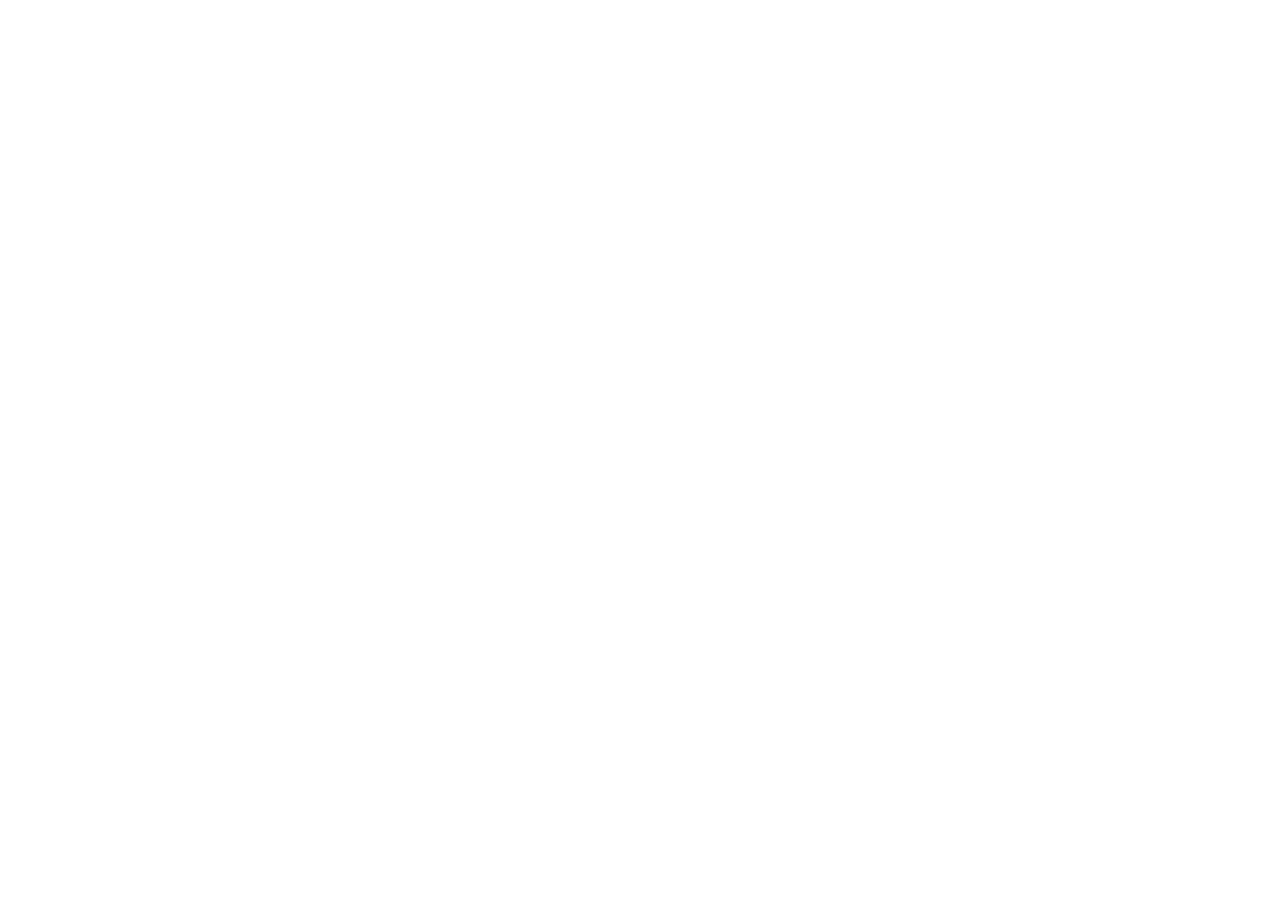
==== index.html @ 47be7827 "first commit" ====
<!DOCTYPE html>
<html lang="en">
<head>
    <meta charset="UTF-8">
    <meta http-equiv="X-UA-Compatible" content="IE=edge">
    <meta name="viewport" content="width=device-width, initial-scale=1.0">
    <link rel="stylesheet" href="style.css">
    <title>Document</title>
</head>
<body>
    
</body>
</html>
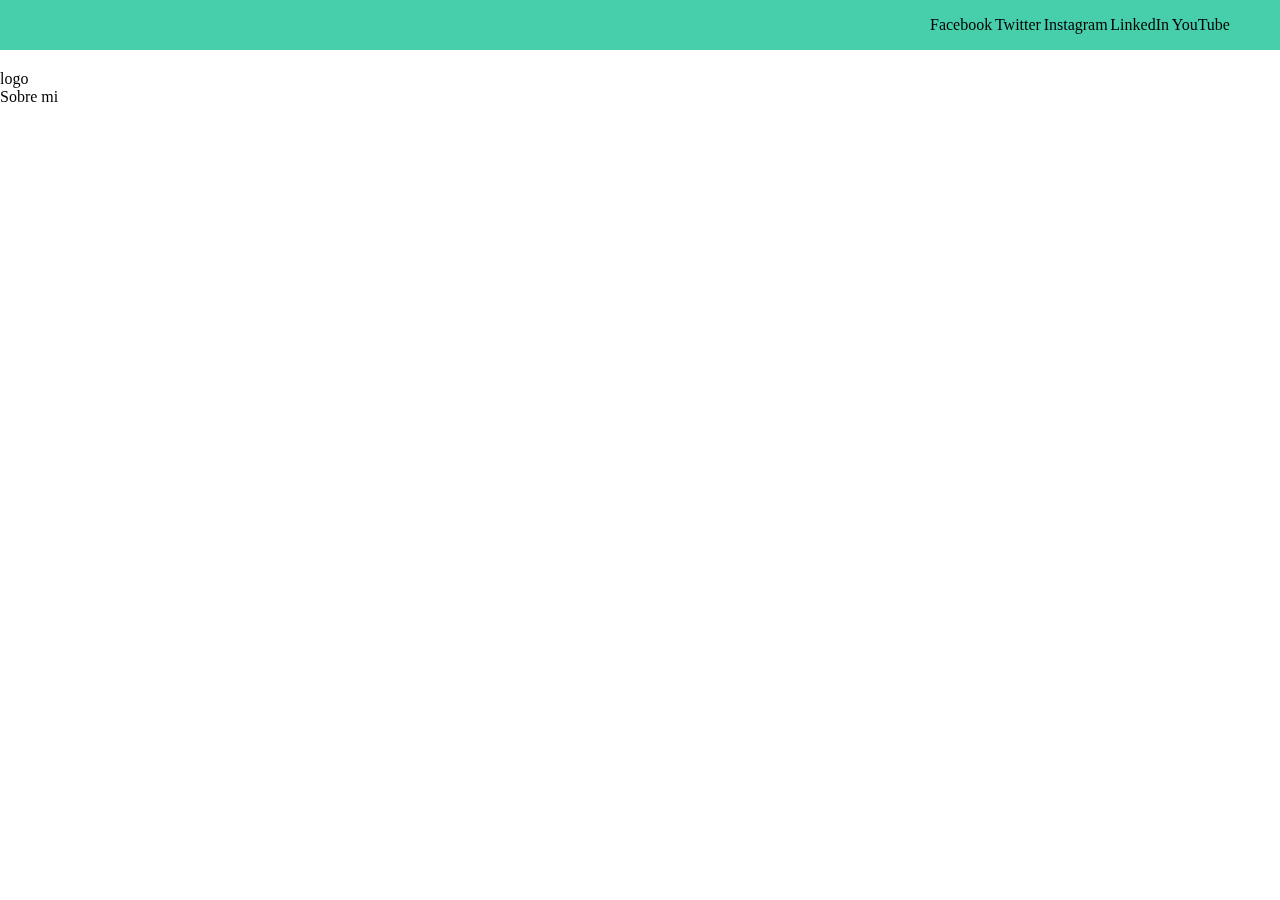
==== commit 7e05e0b1: "primeros cambios a header" ====
--- a/index.html
+++ b/index.html
@@ -4,10 +4,31 @@
     <meta charset="UTF-8">
     <meta http-equiv="X-UA-Compatible" content="IE=edge">
     <meta name="viewport" content="width=device-width, initial-scale=1.0">
-    <link rel="stylesheet" href="style.css">
-    <title>Document</title>
+    <link rel="stylesheet" href="css/main.css">
+    <title>Mi Blog</title>
 </head>
 <body>
-    
+    <header>
+        <section class="header-icons-container">
+            <div class="icons">
+                <a href="">Facebook</a>
+                <a href="">Twitter</a>
+                <a href="">Instagram</a>
+                <a href="">LinkedIn</a>
+                <a href="">YouTube</a>
+            </div>
+        </section>
+        <nav>
+            <section class="nav-logo-container">
+                <a href="index.html">logo</a>
+            </section>
+            <section class="profile-link">
+                <a href="perfil.html">Sobre mi</a>
+            </section>
+        </nav>
+    </header>
+
+
+
 </body>
-</html>+</html> --- a/css/main.css
+++ b/css/main.css
@@ -0,0 +1,40 @@
+body {
+    padding: 0;
+    margin: 0;
+    position: fixed;
+    top: 0;
+    bottom: 0;
+    left: 0;
+    right: 0;
+}
+
+a {
+    text-decoration: none;
+    display: inline;
+    color: black;
+}
+
+header {
+    width: 100%;
+    height: 140px;
+    display: grid;
+    grid-template-rows: 1fr 1fr;
+}
+
+header  .header-icons-container {
+    width: 100%;
+    height: 50px;
+    display: grid;
+    background-color: #47cfac;
+}
+
+header .header-icons-container .icons {
+    width: 300px;
+    height: auto;
+    display: flex;
+    justify-items: flex-end;
+    align-items: center;
+    justify-content: space-between;
+    justify-self: end;
+    margin-right: 50px;
+}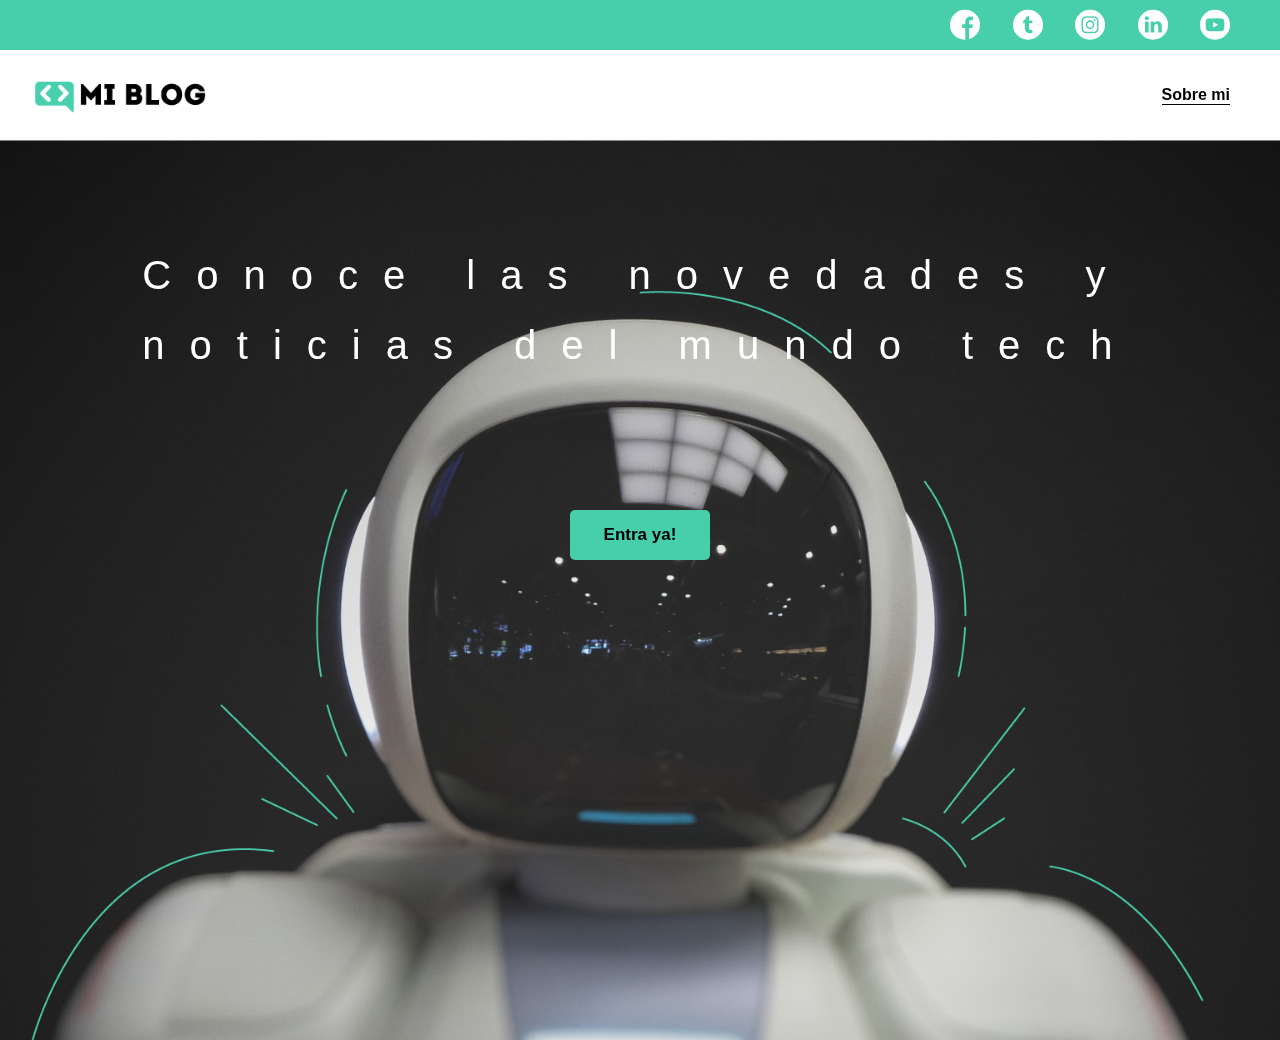
==== commit 0d646166: "Pagina principal terminada" ====
--- a/index.html
+++ b/index.html
@@ -5,22 +5,23 @@
     <meta http-equiv="X-UA-Compatible" content="IE=edge">
     <meta name="viewport" content="width=device-width, initial-scale=1.0">
     <link rel="stylesheet" href="css/main.css">
+    <link rel="stylesheet" href="css/font/flaticon.css">
     <title>Mi Blog</title>
 </head>
 <body>
     <header>
         <section class="header-icons-container">
             <div class="icons">
-                <a href="">Facebook</a>
-                <a href="">Twitter</a>
-                <a href="">Instagram</a>
-                <a href="">LinkedIn</a>
-                <a href="">YouTube</a>
+                <a href=""><span class="flaticon-001-facebook"></span></a>
+                <a href=""><span class="flaticon-002-twitter"></span></a>
+                <a href=""><span class="flaticon-011-instagram"></span></a>
+                <a href=""><span class="flaticon-010-linkedin"></span></a>
+                <a href=""><span class="flaticon-008-youtube"></span></a>
             </div>
         </section>
         <nav>
             <section class="nav-logo-container">
-                <a href="index.html">logo</a>
+                <a href="index.html"><img src="assets/img/Logo-negro.png" alt=""></a>
             </section>
             <section class="profile-link">
                 <a href="perfil.html">Sobre mi</a>
@@ -28,7 +29,13 @@
         </nav>
     </header>
 
-
-
+    <main>
+        <section class="main-text">
+            <p>Conoce las novedades y <br> noticias del mundo tech</p>
+        </section>
+        <section class="main-button">
+            <button>Entra ya!</button>
+        </section>
+    </main>
 </body>
 </html> --- a/css/main.css
+++ b/css/main.css
@@ -12,6 +12,7 @@
     text-decoration: none;
     display: inline;
     color: black;
+    font-family: 'Roboto', sans-serif;
 }
 
 header {
@@ -37,4 +38,81 @@
     justify-content: space-between;
     justify-self: end;
     margin-right: 50px;
-}+}
+
+header .icons span {
+    color: #fff;
+}
+
+nav {
+    display: grid;
+    grid-template-columns: 1fr 1fr;
+    height: 90px;
+}
+
+nav .nav-logo-container {
+    margin-left: 10px;
+}
+
+nav .nav-logo-container img {
+    width: 220px;
+    margin-top: 10px;
+}
+
+nav .profile-link {
+    display: flex;
+    align-items: center;
+    justify-content: flex-end;
+    margin-right: 50px;
+}
+
+nav .profile-link a {
+    color: black;
+    border-bottom: 1px solid black;
+    font-weight: bold;
+}
+
+main {
+    display: grid;
+    grid-template-rows: 1fr 1fr;
+    justify-content: center;
+    align-content: center;
+    height: 100vh;
+    background-image: url(../assets/img/Cover.png);
+    background-size: cover;
+    background-repeat: no-repeat;
+    background-position: center;
+
+}
+
+main .main-text {
+    margin-top:60px;
+}
+
+main .main-text p {
+	font-size: 2.5rem;
+    font-family: 'Roboto', sans-serif;
+	color: white;
+	letter-spacing: 25px;
+	line-height: 70px;
+}
+
+main .main-button {
+    margin-bottom: 480px;
+    display: flex;
+    align-items: center;
+    justify-content: center;
+}
+
+main .main-button button {
+    width: 140px;
+    height: 50px;
+    border-radius: 5px;
+    border: none;
+    color: black;
+    font-weight: bolder;
+    font-size: 17px;
+    background-color: #47cfac;
+    
+}
+
--- a/css/font/flaticon.css
+++ b/css/font/flaticon.css
@@ -0,0 +1,46 @@
+	/*
+  	Flaticon icon font: Flaticon
+  	Creation date: 20/12/2018 09:27
+  	*/
+
+@font-face {
+  font-family: "Flaticon";
+  src: url("./Flaticon.eot");
+  src: url("./Flaticon.eot?#iefix") format("embedded-opentype"),
+       url("./Flaticon.woff") format("woff"),
+       url("./Flaticon.ttf") format("truetype"),
+       url("./Flaticon.svg#Flaticon") format("svg");
+  font-weight: normal;
+  font-style: normal;
+}
+
+@media screen and (-webkit-min-device-pixel-ratio:0) {
+  @font-face {
+    font-family: "Flaticon";
+    src: url("./Flaticon.svg#Flaticon") format("svg");
+  }
+}
+
+[class^="flaticon-"]:before, [class*=" flaticon-"]:before,
+[class^="flaticon-"]:after, [class*=" flaticon-"]:after {   
+  font-family: Flaticon;
+        font-size: 30px;
+font-style: normal;
+margin-left: 20px;
+}
+
+.flaticon-001-facebook:before { content: "\f100"; }
+.flaticon-002-twitter:before { content: "\f101"; }
+.flaticon-003-whatsapp:before { content: "\f102"; }
+.flaticon-004-groupme:before { content: "\f103"; }
+.flaticon-005-kik:before { content: "\f104"; }
+.flaticon-006-skype:before { content: "\f105"; }
+.flaticon-007-periscope:before { content: "\f106"; }
+.flaticon-008-youtube:before { content: "\f107"; }
+.flaticon-009-itunes:before { content: "\f108"; }
+.flaticon-010-linkedin:before { content: "\f109"; }
+.flaticon-011-instagram:before { content: "\f10a"; }
+.flaticon-012-messenger:before { content: "\f10b"; }
+.flaticon-013-twitter-1:before { content: "\f10c"; }
+.flaticon-014-snapchat:before { content: "\f10d"; }
+.flaticon-015-reddit:before { content: "\f10e"; }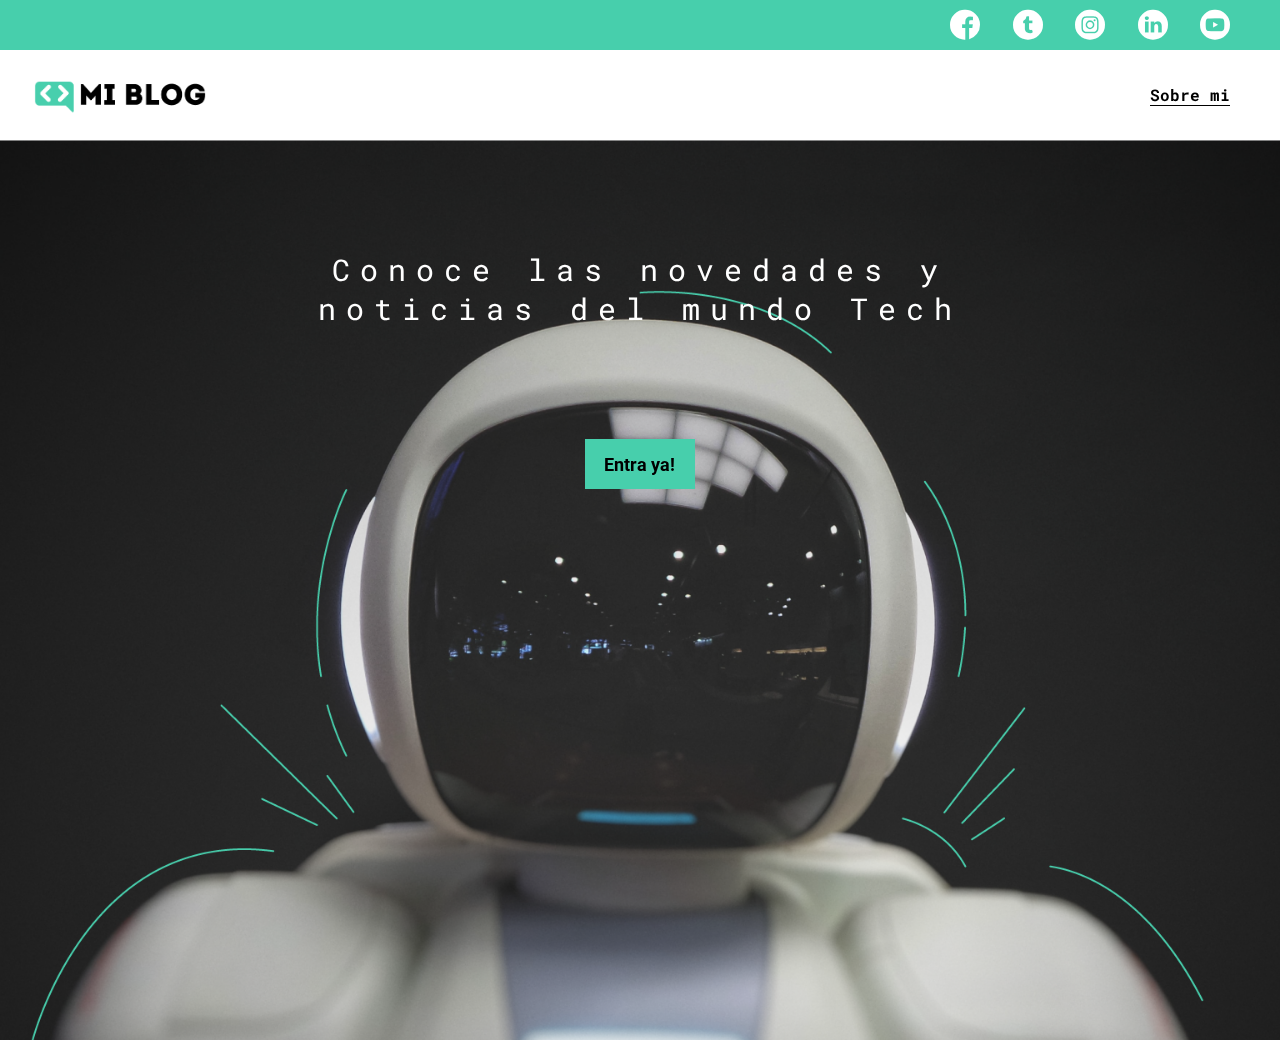
==== commit 01cd2890: "Pagina principal terminada - ultimos cambios en body" ====
--- a/index.html
+++ b/index.html
@@ -29,12 +29,12 @@
         </nav>
     </header>
 
-    <main>
+    <main class="home-main">
         <section class="main-text">
-            <p>Conoce las novedades y <br> noticias del mundo tech</p>
-        </section>
-        <section class="main-button">
-            <button>Entra ya!</button>
+            <p class="home-main-text">Conoce las novedades y noticias del mundo Tech</p>
+            <button class="home-main-button">
+                <a href="blogs.html">Entra ya!</a>
+            </button>
         </section>
     </main>
 </body>
--- a/css/main.css
+++ b/css/main.css
@@ -1,3 +1,8 @@
+@import url('https://fonts.googleapis.com/css2?family=Roboto+Mono:wght@400;500;700&family=Roboto+Slab:wght@400;700&family=Roboto:wght@400;500;700;900&display=swap');
+
+html {
+    font-family: 'Roboto', sans-serif;
+}
 body {
     padding: 0;
     margin: 0;
@@ -70,49 +75,45 @@
     color: black;
     border-bottom: 1px solid black;
     font-weight: bold;
+    font-family: 'Roboto Mono', monospace;
 }
 
-main {
+.home-main {
     display: grid;
-    grid-template-rows: 1fr 1fr;
-    justify-content: center;
-    align-content: center;
-    height: 100vh;
-    background-image: url(../assets/img/Cover.png);
+    grid-template-columns: 1fr 4fr 1fr;
+    height: 100%;
+    background-image: url('../assets/img/Cover.png');
+    background-position: center;
+    background-repeat: no-repeat;
     background-size: cover;
-    background-repeat: no-repeat;
-    background-position: center;
-
 }
 
-main .main-text {
-    margin-top:60px;
+.home-main section {
+    display: grid;
+    grid-column: 2;
+    justify-items: center;
+    height: 350px;
+    margin-top: 80px;
 }
 
-main .main-text p {
-	font-size: 2.5rem;
-    font-family: 'Roboto', sans-serif;
-	color: white;
-	letter-spacing: 25px;
-	line-height: 70px;
+.home-main-text {
+    font-size: 30px;
+    font-weight: 700px;
+    letter-spacing: 10px;
+    text-align: center;
+    font-family: 'Roboto Mono', monospace;
+    color: #fff;
+}
+.home-main-button {
+    width: 110px;
+    height: 50px;
+    background-color: #47cfac;
+    border: none;
+    display: grid;
+    align-items: center;
 }
 
-main .main-button {
-    margin-bottom: 480px;
-    display: flex;
-    align-items: center;
-    justify-content: center;
-}
-
-main .main-button button {
-    width: 140px;
-    height: 50px;
-    border-radius: 5px;
-    border: none;
-    color: black;
-    font-weight: bolder;
-    font-size: 17px;
-    background-color: #47cfac;
-    
-}
-
+.home-main-button a {
+    font-weight: 700;
+    font-size: 18px;
+}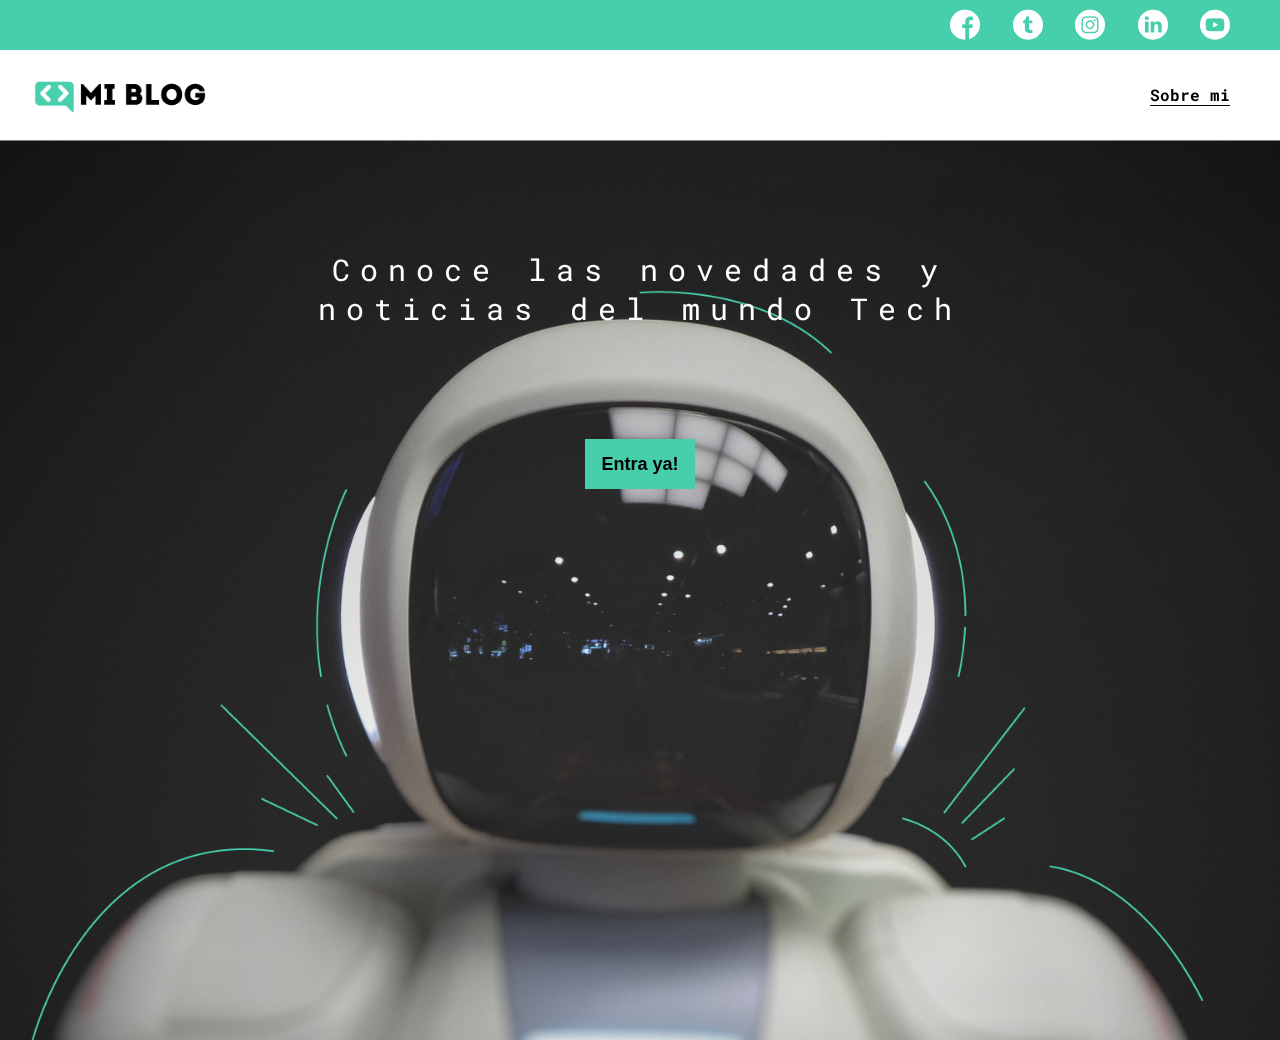
==== commit 4c97268d: "Pagina blogs terminada" ====
--- a/index.html
+++ b/index.html
@@ -8,7 +8,7 @@
     <link rel="stylesheet" href="css/font/flaticon.css">
     <title>Mi Blog</title>
 </head>
-<body>
+<body class="home-body">
     <header>
         <section class="header-icons-container">
             <div class="icons">
--- a/css/main.css
+++ b/css/main.css
@@ -1,11 +1,15 @@
 @import url('https://fonts.googleapis.com/css2?family=Roboto+Mono:wght@400;500;700&family=Roboto+Slab:wght@400;700&family=Roboto:wght@400;500;700;900&display=swap');
 
 html {
-    font-family: 'Roboto', sans-serif;
-}
+    font-family: 'Roboto Mono', monospace;
+}
+
+/*Inicia principal*/
 body {
     padding: 0;
     margin: 0;
+}
+.home-body {
     position: fixed;
     top: 0;
     bottom: 0;
@@ -13,11 +17,16 @@
     right: 0;
 }
 
+.grid-container {
+    max-width: 980px;
+    margin: auto;
+}
+
 a {
     text-decoration: none;
     display: inline;
     color: black;
-    font-family: 'Roboto', sans-serif;
+
 }
 
 header {
@@ -116,4 +125,88 @@
 .home-main-button a {
     font-weight: 700;
     font-size: 18px;
+}
+/*Inicia Blogs*/
+
+.blogs-main {
+    display: grid;
+}
+
+.blogs-news-container {
+    background-color: #e6e9ed;
+    padding: 0 50px 40px;
+}
+
+.blogs-main-new {
+    display: grid;
+    grid-template-columns: 2fr 1fr;
+    grid-template-rows: 2fr;
+}
+
+.blogs-news-img-container {
+    grid-column: 1;
+}
+
+.blogs-news-img-container img {
+    width: 85%
+}
+
+.blogs-news-info-container {
+    grid-column: 2;
+}
+
+.blogs-news-info-container p {
+    margin-bottom: 35px;
+}
+
+.blogs-post-container {
+    padding: 0 50px 40px;
+
+}
+
+.blogs-post-container h3 {
+    border-bottom: 1px solid #cdd2da;
+    text-align: center;
+    padding-bottom: 20px;
+}
+
+.blogs-button {
+    border: 1px solid #47cfac;
+    padding: 10px 15px;
+    font-size: 12px;
+}
+
+.blogs-button:hover {
+    background-color: #47cfac;
+    color: white;
+    transition: all 0.2s;
+}
+
+
+.blogs-post-container .post-container {
+    display: inline-block;
+    padding-left: 10px;
+    max-width: 30%;
+    margin-bottom: 50px;
+}
+
+.blogs-post-container .post-container p {
+    margin-bottom: 35px;
+}
+
+.blogs-post-container .post-container img {
+    width: 100%;
+}
+
+footer {
+    width: 100%;
+    height: 80px;
+    background-color: #22272d;
+    border-top: 35px solid #47cfac;
+    text-align: center;
+}
+
+footer p {
+    color: #fff;
+    margin-top: 30px;
 }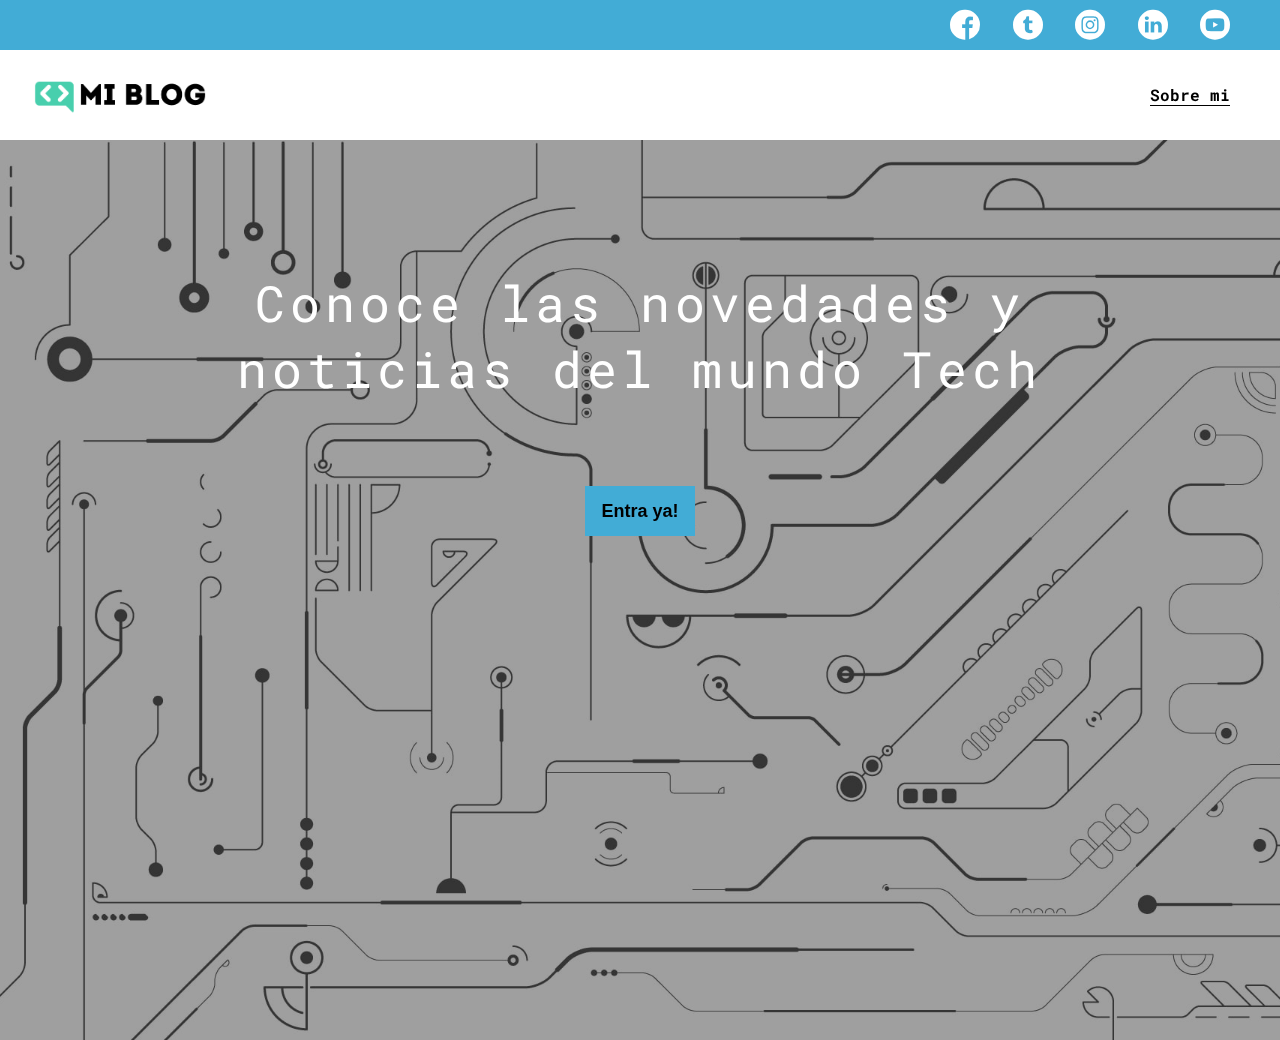
==== commit 6ae2f355: "Cambio de colores e imagen de index" ====
--- a/index.html
+++ b/index.html
@@ -30,6 +30,7 @@
     </header>
 
     <main class="home-main">
+        
         <section class="main-text">
             <p class="home-main-text">Conoce las novedades y noticias del mundo Tech</p>
             <button class="home-main-button">
--- a/css/main.css
+++ b/css/main.css
@@ -40,7 +40,7 @@
     width: 100%;
     height: 50px;
     display: grid;
-    background-color: #47cfac;
+    background-color: #42acd6;
 }
 
 header .header-icons-container .icons {
@@ -91,7 +91,7 @@
     display: grid;
     grid-template-columns: 1fr 4fr 1fr;
     height: 100%;
-    background-image: url('../assets/img/Cover.png');
+    background-image: url('../assets/img/wallpaperbetter.jpg');
     background-position: center;
     background-repeat: no-repeat;
     background-size: cover;
@@ -106,17 +106,19 @@
 }
 
 .home-main-text {
-    font-size: 30px;
+    font-size: 50px;
     font-weight: 700px;
-    letter-spacing: 10px;
+    letter-spacing: 5px;
     text-align: center;
     font-family: 'Roboto Mono', monospace;
     color: #fff;
+
+
 }
 .home-main-button {
     width: 110px;
     height: 50px;
-    background-color: #47cfac;
+    background-color: #42acd6;
     border: none;
     display: grid;
     align-items: center;
@@ -171,13 +173,13 @@
 }
 
 .blogs-button {
-    border: 1px solid #47cfac;
+    border: 1px solid #42acd6;
     padding: 10px 15px;
     font-size: 12px;
 }
 
 .blogs-button:hover {
-    background-color: #47cfac;
+    background-color: #42acd6;
     color: white;
     transition: all 0.2s;
 }
@@ -202,11 +204,60 @@
     width: 100%;
     height: 80px;
     background-color: #22272d;
-    border-top: 35px solid #47cfac;
+    border-top: 35px solid #42acd6;
     text-align: center;
 }
 
 footer p {
     color: #fff;
     margin-top: 30px;
+}
+
+.blogpost-img-container {
+    padding: 0 50px 40px;
+}
+
+.blogpost-img-container img {
+    width: 100%;
+}
+
+.blogpost-main-container {
+    padding: 0 50px 40px;
+}
+
+.blogpost-main-container h3 {
+    border-bottom: 1px solid #cdd2da;
+    padding-bottom: 20px;
+}
+
+.blogpost-main-container article h1 {
+    font-size: 35px;
+}
+
+.contact-main-container {
+    width: 100%;
+    min-height: 250px;
+    background-color: #e6e9ed;
+    text-align: center;
+
+    display: flex;
+}
+
+.contact-main-container div {
+    display: inline-block;
+    width: 100%;
+}
+
+.contact-main-container div a {
+    border-bottom: 1px solid black;
+    padding-bottom: 5px;
+}
+
+.contact-main-container .contact-left {
+    text-align: center;
+}
+
+.contact-main-container img {
+    width: 130px;
+
 }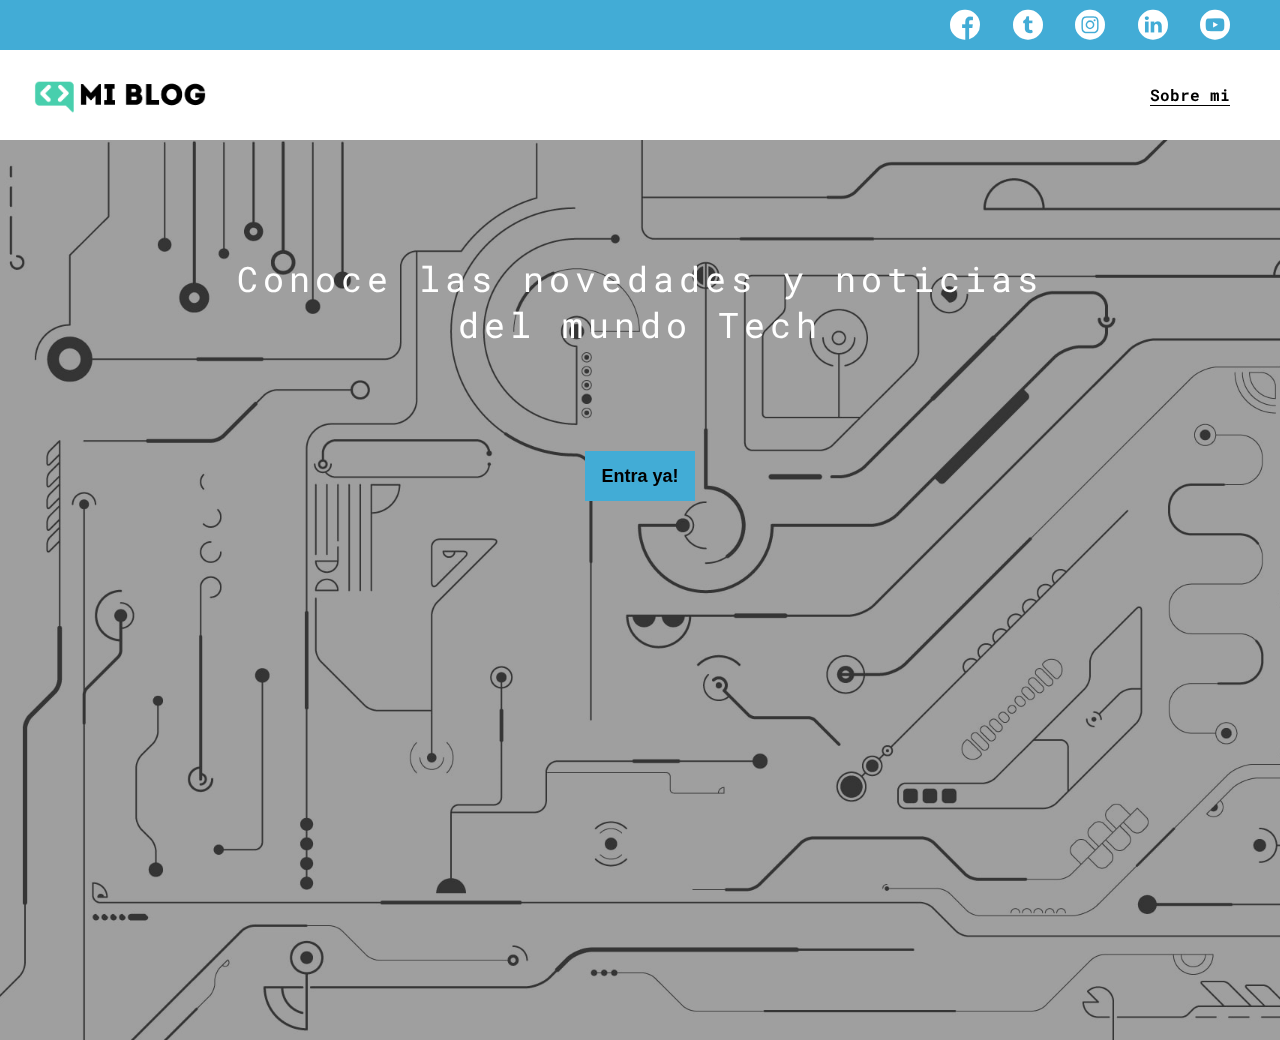
==== commit d54b56bc: "Primera prueba responsive" ====
--- a/index.html
+++ b/index.html
@@ -6,6 +6,7 @@
     <meta name="viewport" content="width=device-width, initial-scale=1.0">
     <link rel="stylesheet" href="css/main.css">
     <link rel="stylesheet" href="css/font/flaticon.css">
+    <link rel="stylesheet" href="css/media-queries.css">
     <title>Mi Blog</title>
 </head>
 <body class="home-body">
--- a/css/main.css
+++ b/css/main.css
@@ -8,6 +8,7 @@
 body {
     padding: 0;
     margin: 0;
+    box-sizing: border-box;
 }
 .home-body {
     position: fixed;
@@ -20,6 +21,7 @@
 .grid-container {
     max-width: 980px;
     margin: auto;
+    
 }
 
 a {
@@ -106,7 +108,7 @@
 }
 
 .home-main-text {
-    font-size: 50px;
+    font-size: 35px;
     font-weight: 700px;
     letter-spacing: 5px;
     text-align: center;
@@ -150,7 +152,7 @@
 }
 
 .blogs-news-img-container img {
-    width: 85%
+    width: 85%;
 }
 
 .blogs-news-info-container {
@@ -200,6 +202,34 @@
     width: 100%;
 }
 
+/*Proyectos*/
+.proyects-main-container {
+    padding: 0 50px 40px;
+
+}
+
+.proyects-main-container h3 {
+    border-bottom: 1px solid #cdd2da;
+    text-align: center;
+    padding-bottom: 20px;
+}
+
+
+.proyects-main-container .proyect-container {
+    display: inline-block;
+    padding-left: 10px;
+    max-width: 30%;
+    margin-bottom: 50px;
+}
+
+.proyects-main-container .proyect-container p {
+    margin-bottom: 35px;
+}
+
+.proyects-main-container .proyect-container img {
+    width: 100%;
+}
+
 footer {
     width: 100%;
     height: 80px;
--- a/css/media-queries.css
+++ b/css/media-queries.css
@@ -0,0 +1,52 @@
+@media (max-width: 900px) {
+   .blogs-main-new {
+       grid-template-columns: 1fr;
+       grid-template-rows: 3fr;
+   } 
+
+   .blogs-news-img-container {
+       grid-row: 2;
+   }
+
+   .blogs-news-info-container {
+       grid-column: 1;
+       grid-row: 3;
+   }
+   .blogs-post-container  .post-container {
+       max-width: 45%;
+   }
+
+   .proyects-main-container .proyect-container {
+       max-width: 45%;
+   }
+}
+
+@media (max-width: 600px) {
+    .blogs-post-container  .post-container {
+        max-width: 95%;
+    }
+
+    .proyects-main-container .proyect-container {
+        max-width: 95%;
+    }
+
+    footer p {
+        margin: 10px 10px 0;
+    }
+
+    .contact-main-container div{
+        width: 90%;
+        margin-left: 15px;
+
+    }
+
+    .contact-main-container img {
+        margin-left: 15px;
+    }
+    .blogs-news-img-container img {
+        width: 100%;
+    }
+    .blogpost-main-container article h1 {
+        font-size: 28px;
+    }
+}